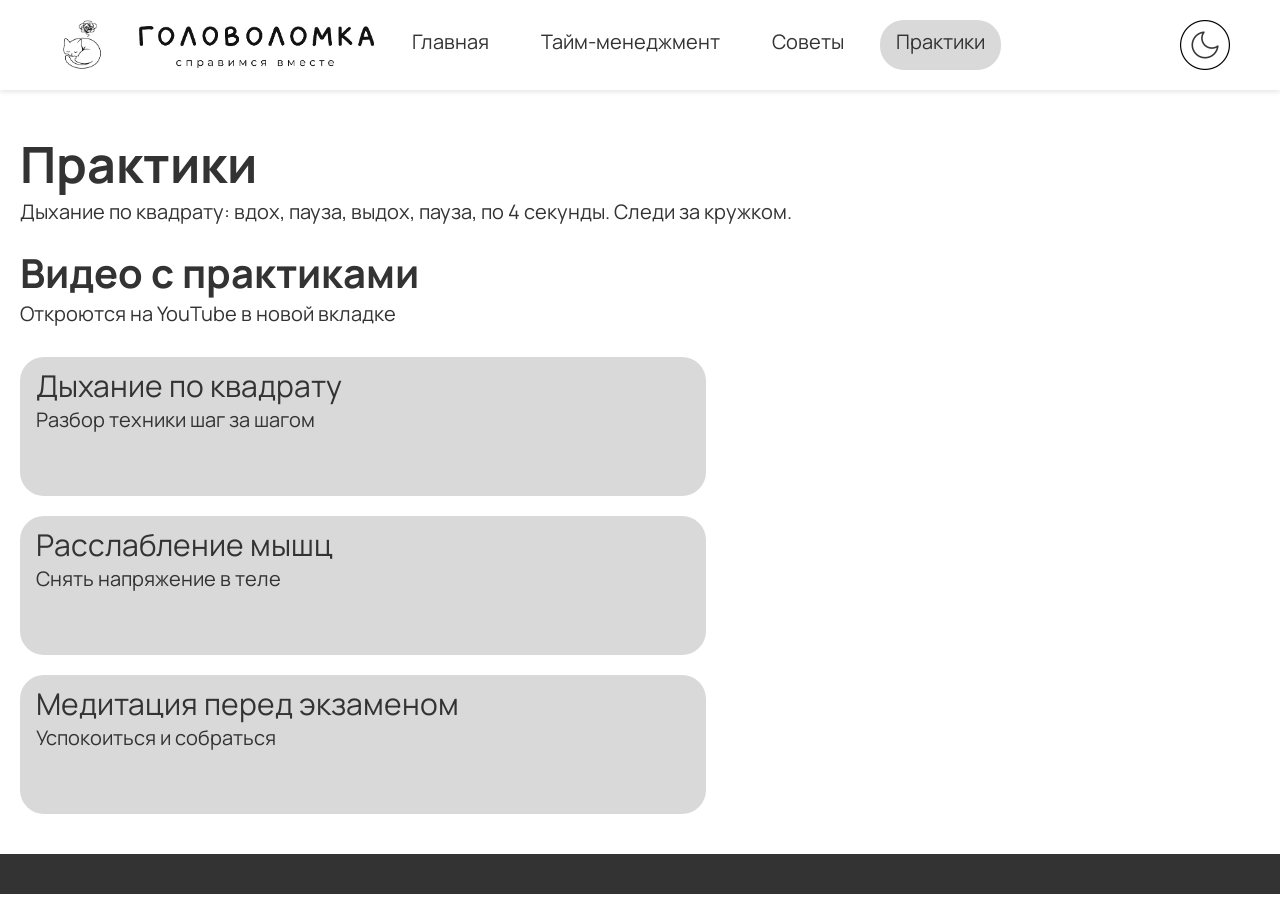
==== practice.html @ a2838840 "Add files via upload" ====
<!DOCTYPE html>
<html lang="ru">
<head>
    <meta charset="UTF-8" />
    <title>Советы</title>
    <!-- Подключите сюда файл со стилями -->
    <link rel="stylesheet" href="practice.css"/>
    <link href="https://fonts.googleapis.com/css?family=Manrope&display=swap" rel="stylesheet">
</head>
<body>

    <header>
        <section class="navigation">
            <nav>
                <img src = "logophoto.png" alt = "">
                <img src="logotext.png" alt="">
                <a href="index.html">Главная</a>
                <a href="time.html">Тайм-менеджмент</a>
                <a href="tips.html">Советы</a>
                <a class = "active" href="practice.html">Практики</a>
                <img class = "a123" src = "Group 1@2x.png" alt = "">
            </nav>
        </section>
    </header>
<main>
    <section class="start"> 
        <div class="start1"> 
            <h1>Практики</h1>
            <p>Дыхание по квадрату: вдох, пауза, выдох, пауза, по 4 секунды. Следи за кружком.</p> 
        </div> 
</head>
<body>

<div class = "text">
    <h2>Видео с практиками</h2>
    <p>Откроются на YouTube в новой вкладке</p>
</div>
<section>
    <div class = "video">
        <a href="https://youtu.be/_wtz7mJqzLc?si=_9qa8ta7BtfoZv0U">Дыхание по квадрату</a>
        <p>Разбор техники шаг за шагом</p>
    </div>
    <div class = "video">
        <a href="https://youtu.be/q-Xxjqx1kJI?si=MVQXKlrnGl7_N0sY">Расслабление мышц</a>
        <p>Снять напряжение в теле</p>
    </div>
    <div class = "video">
        <a href="https://youtu.be/bg9Xa-LiApo?si=4Lma7cokaay2SI8x">Медитация перед экзаменом</a>
        <p>Успокоиться и собраться</p>
    </div>
</section>
</main>
<footer>

</footer>
</body>
</html>
---- practice.css ----
:root {
    --color-neutral-light: #F7F5EE;
    --color-neutral-medium: #D0D0CE;
    --color-neutral-dark: #D9D9D9;
    --color-accent-green: #5F916C;
}

* {
    margin: 0;
    padding: 0;
    box-sizing: border-box;
}

body {
    font-family: 'Manrope', sans-serif;
    color: #333;
    background-color: (var(--color-neutral-light));
}

header {
    padding: 20px 0;
    box-shadow: 0 2px 5px rgba(0, 0, 0, 0.1);
}

nav {
    display: flex;
    justify-content: flex-start;
    gap: 20px;
    margin-left: 50px;
}

nav img {
    max-height: 50px;
}

.a123{
    position: absolute;
    right: 50px;
}

.active {
    background-color: #D9D9D9;
    padding: 8px 16px;
    border-radius: 24px;
}

nav a {
    color: #333;
    padding: 8px 16px;
    margin: 0;
    font-size: 20px;
    cursor: pointer;
    text-decoration: none;
}

nav a:hover {
    color: var(--color-accent-green);
}
.start1 {
    margin-top: 20px;
    padding: 20px;
    text-align: flex-start;
    flex-wrap: wrap;
}
.text {
    margin-left: 20px;
    margin-bottom: 30px;
}
.video {
    margin-left: 20px;
    border-radius: 24px;
    background-color: #D9D9D9;
    margin-bottom: 20px;
    padding: 8px 16px;
    width: 686px;
    height: 139px;
}
.video a {
    font-size: 30px;
    text-decoration: none;
    color: #333;
}
.video a:hover {
    color: #5F916C;
}
.video p {
    font-size: 20px;
}
.start1 h1 {
    font-size: 50px;
}
.text h2 {
    font-size: 40px;
}
.text p, .start1 p {
    font-size: 20px;
}
footer {
    width: 100%;
    background-color: #333;
    color: white;
    text-align: center;
    padding: 20px;
    margin-top: 40px;
}
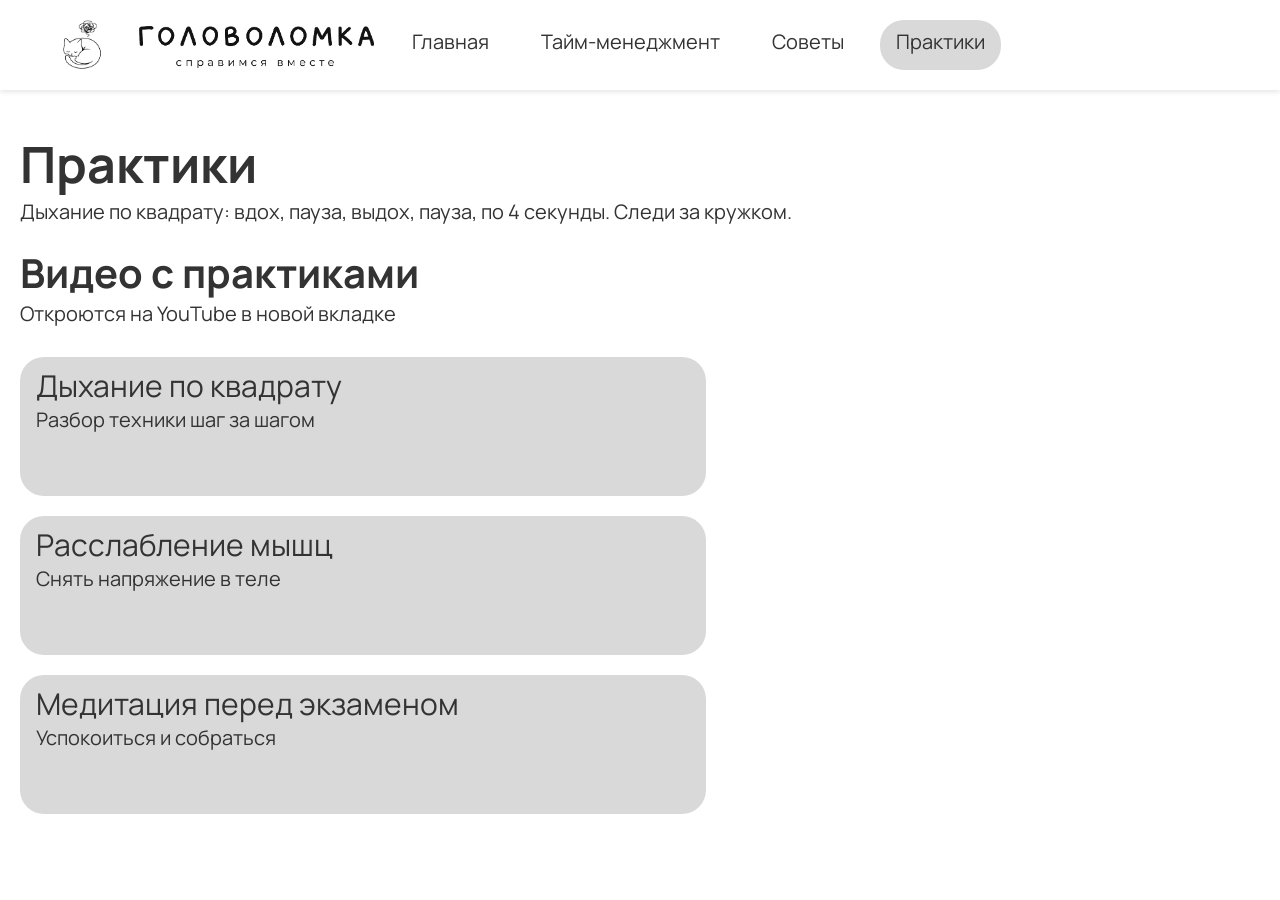
==== commit 7fa69cd4: "Update practice.html" ====
--- a/practice.html
+++ b/practice.html
@@ -3,9 +3,10 @@
 <head>
     <meta charset="UTF-8" />
     <title>Советы</title>
-    <!-- Подключите сюда файл со стилями -->
     <link rel="stylesheet" href="practice.css"/>
-    <link href="https://fonts.googleapis.com/css?family=Manrope&display=swap" rel="stylesheet">
+    <link rel="preconnect" href="https://fonts.googleapis.com">
+<link rel="preconnect" href="https://fonts.gstatic.com" crossorigin>
+<link href="https://fonts.googleapis.com/css2?family=Manrope:wght@200..800&display=swap" rel="stylesheet">
 </head>
 <body>
 
@@ -18,7 +19,6 @@
                 <a href="time.html">Тайм-менеджмент</a>
                 <a href="tips.html">Советы</a>
                 <a class = "active" href="practice.html">Практики</a>
-                <img class = "a123" src = "Group 1@2x.png" alt = "">
             </nav>
         </section>
     </header>
@@ -54,4 +54,4 @@
 
 </footer>
 </body>
-</html>+</html>
--- a/practice.css
+++ b/practice.css
@@ -95,11 +95,3 @@
 .text p, .start1 p {
     font-size: 20px;
 }
-footer {
-    width: 100%;
-    background-color: #333;
-    color: white;
-    text-align: center;
-    padding: 20px;
-    margin-top: 40px;
-}
